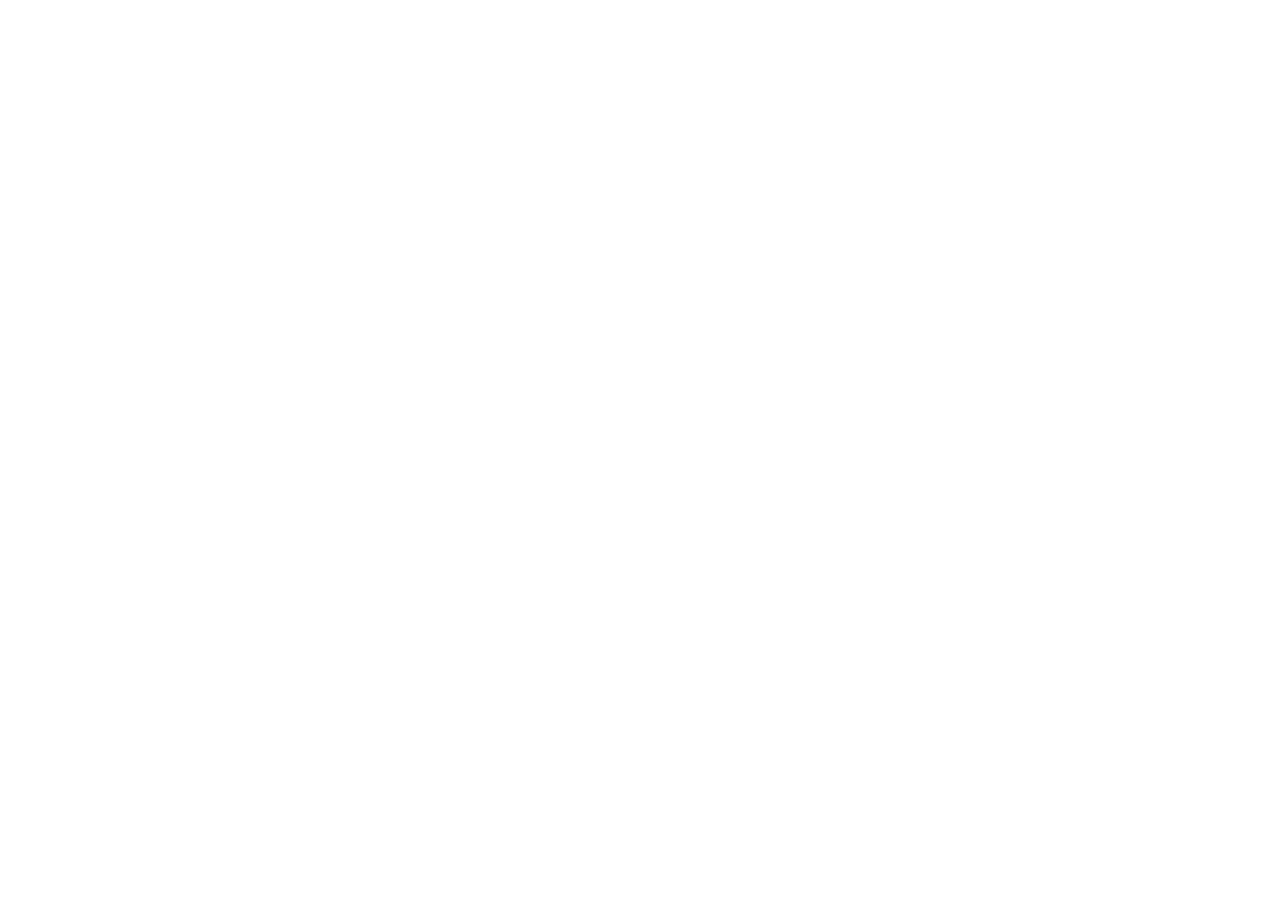
==== index.html @ e06a2d25 "commit 1" ====
<!DOCTYPE html>
<html lang="en">
<head>
    <meta charset="UTF-8">
    <meta name="viewport" content="width=device-width, initial-scale=1.0">
    <title>FitCheck</title>
</head>
<body>
    
</body>
</html>
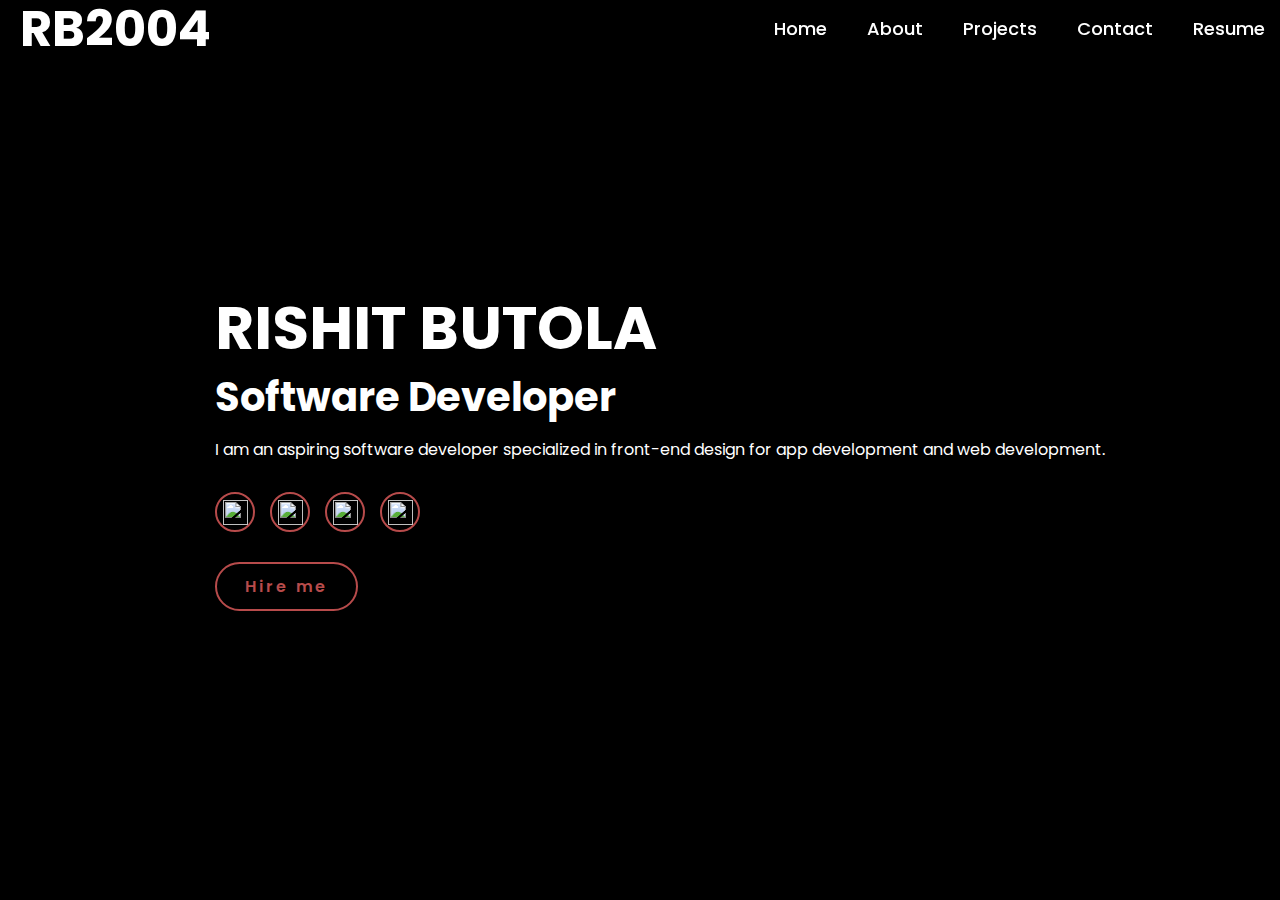
==== commit 06f14ed2: "base" ====
--- a/index.html
+++ b/index.html
@@ -1,11 +1,69 @@
 <!DOCTYPE html>
 <html lang="en">
+
 <head>
     <meta charset="UTF-8">
     <meta name="viewport" content="width=device-width, initial-scale=1.0">
-    <title>FitCheck</title>
+    <title>FitCheck-Pro</title>
+    <link rel="stylesheet" href="index.css">
 </head>
+
 <body>
-    
+
+    <nav>
+        <h1>RB2004</h1>
+        <ul class="desktop-menu">
+            <li><a href="index.html">Home</a></li>
+            <li><a href="about.html">About</a></li>
+            <li><a href="projects.html">Projects</a></li>
+            <li><a href="contact.html">Contact</a></li>
+            <li><a href="#">Resume</a></li>
+        </ul>
+
+        <div class="menu">
+            <ul>
+                <li><a href="index.html">Home</a></li>
+                <li><a href="about.html">About</a></li>
+                <li><a href="projects.html">Projects</a></li>
+                <li><a href="contact.html">Contact</a></li>
+                <li><a href="#">Resume</a></li>
+
+            </ul>
+        </div>
+
+        <div class="hamburger-menu">
+            <div class="ham-bar bar-top"></div>
+            <div class="ham-bar bar-mid"></div>
+            <div class="ham-bar bar-bottom"></div>
+        </div>
+
+    </nav>
+    <script src="index.js"></script>
+
+    <section class="home">
+        <div class="home-img">
+            <img src="purple.jpg" alt="">
+        </div>
+        <div class="home-content">
+            <h1>RISHIT BUTOLA</h1>
+            <h3 class="typing-text">Software Developer <span></span></h3>
+            <p>I am an aspiring software developer specialized in front-end design for app development and web
+                development.</p>
+            <div class="social-icons">
+                <a href="https://www.linkedin.com/in/rishit-butola-18025127a/"><i class="fa-brands fa-linkedin"></i>
+                    <img src="assets/linkedinlogo.svg" </a>
+                    <a href="https://github.com/Rbx0405"><i class="fa-brands fa-github"></i>
+                        <img src="assets/githublogo.svg" </a>
+                        <a href="mailto:rishitbutola10@gmail.com"><i class="fa-brands fa-gmail"></i>
+                            <img src="assets/gmaillogo.svg" </a>
+                            <a href="https://www.instagram.com/rishitbx04/"><i class="fa-brands fa-instagram"></i>
+                                <img src="assets/instagramlogo.svg">
+                            </a>
+            </div>
+            <a href="#" class="btn">Hire me</a>
+        </div>
+    </section>
+
 </body>
+
 </html>--- a/index.css
+++ b/index.css
@@ -0,0 +1,399 @@
+@import url('https://fonts.googleapis.com/css2?family=Poppins:wght@100;200;300;400;500;600&display=swap');
+
+* {
+    margin: 0;
+    padding: 0;
+    box-sizing: border-box;
+    text-decoration: none;
+    border: none;
+    outline: none;
+    font-family: 'Poppins', sans-serif;
+}
+
+
+html {
+    font-size: 62.5%;
+}
+
+
+body {
+    width: 100%;
+    height: 100vh;
+    overflow-x: hidden;
+    background-color: black;
+    color: white;
+}
+
+
+
+nav {
+    position: fixed;
+    top: 0;
+    width: 100%;
+    padding: 1.5rem;
+    background-color: black;
+    /* Slightly lighter dark blue */
+    display: flex;
+    justify-content: flex-end;
+    align-items: center;
+    box-shadow: 0 2px 4px rgba(0, 0, 0, 0.1);
+    /* optional */
+    transition: transform 0.3s ease;
+    /* smooth transition for hiding/showing */
+    z-index: 5;
+}
+
+nav h1 {
+    position: absolute;
+    left: 0;
+    font-size: 50px;
+    padding: 20px;
+    z-index: 0;
+}
+
+a {
+    text-decoration: none;
+    color: black;
+}
+
+.theme {
+    position: relative;
+    width: 50px;
+    /* Width of the icons */
+    height: 50px;
+    /* Height of the icons */
+    margin-left: 20px;
+    cursor: pointer;
+}
+
+nav a {
+    font-size: 1.8rem;
+    color: white;
+    margin-left: 4rem;
+    font-weight: 500;
+    transition: 0.3s ease;
+    border-bottom: 3px solid transparent;
+}
+
+nav ul {
+    list-style: none;
+}
+
+nav a:hover,
+nav a.active {
+    color: #b74b4b;
+    border-bottom: 3px solid #b74b4b;
+}
+
+
+
+@media (min-width: 980px) {
+    .desktop-menu {
+        display: flex;
+        list-style: none;
+        color: black;
+    }
+
+    .menu li {
+        padding: 20px;
+        font-size: 20px;
+        font-weight: bold;
+    }
+
+    .hamburger-menu {
+        display: none;
+    }
+
+    .menu {
+        display: none;
+    }
+}
+
+@media (max-width: 980px) {
+
+    .hamburger-menu {
+        margin-right: 10px;
+        padding: 1rem;
+        height: 50px;
+        width: 50px;
+        position: relative;
+        cursor: pointer;
+
+    }
+
+    .ham-bar {
+        position: absolute;
+        height: 4px;
+        width: 70%;
+        border-radius: 2px;
+        transform: translate(-50%, -50%);
+        background-color: white;
+        transition: transform .6s, opacity .8s, top .6s;
+    }
+
+    .bar-top {
+        top: 25%;
+    }
+
+    .bar-mid {
+        top: 50%;
+    }
+
+    .bar-bottom {
+        top: 75%;
+    }
+
+    .hamburger-menu.active .bar-top {
+        transform: translate(-50%, -50%) rotate(-315deg);
+        top: 50%;
+    }
+
+    .hamburger-menu.active .bar-mid {
+        display: none;
+    }
+
+    .hamburger-menu.active .bar-bottom {
+
+        transform: translate(-50%, -50%) rotate(-225deg);
+        top: 50%;
+    }
+
+
+    .menu {
+        position: fixed;
+        top: 0;
+        background-color: brown;
+
+        right: -75%;
+        height: 110vh;
+        width: 75%;
+        transition: right .5s;
+    }
+
+    .menu.active {
+        right: 0;
+    }
+
+
+    .desktop-menu {
+        display: none;
+    }
+
+
+    .menu {
+        display: flex;
+        justify-content: center;
+        align-items: center;
+    }
+
+    .menu ul {
+        display: flex;
+        flex-direction: column;
+
+    }
+
+    .menu li {
+        z-index: 2;
+        list-style: none;
+        font-size: 40px;
+        padding: 10px;
+        font-weight: 550;
+        color: white;
+    }
+}
+
+
+
+
+section {
+    min-height: 100vh;
+    padding: 5rem 9% 5rem;
+}
+
+.home {
+    display: flex;
+    justify-content: center;
+    align-items: center;
+    gap: 8rem;
+
+}
+
+.home .home-content h1 {
+    font-size: 6rem;
+    font-weight: 700;
+    line-height: 1.3;
+}
+
+span {
+    color: #b74b4b;
+}
+
+.home-content h3 {
+    font-size: 4rem;
+    margin-bottom: 1rem;
+    font-weight: 700;
+}
+
+.home-content p {
+    font-size: 1.6rem;
+}
+
+.home-img {
+    border-radius: 50%;
+}
+
+.home-img img {
+    position: relative;
+    width: 32vw;
+    border-radius: 50%;
+    box-shadow: 0 0 25px #b74b4b;
+    /* Fixed box-shadow syntax */
+    cursor: pointer;
+    transition: 0.2s linear;
+}
+
+.home-img img:hover {
+    font-size: 1.8rem;
+    font-weight: 500;
+}
+
+.social-icons a {
+    display: inline-flex;
+    justify-content: center;
+    align-items: center;
+    width: 4rem;
+    height: 4rem;
+    background-color: transparent;
+    border: 0.2rem solid #b74b4b;
+    font-size: 2rem;
+    border-radius: 50%;
+    margin: 3rem 1.5rem 3rem 0;
+    transition: 0.3s ease;
+    color: #b74b4b;
+}
+
+.social-icons a:hover {
+    color: black;
+    transform: scale(1.3) translateY(-5px);
+    background-color: #b74b4b;
+    box-shadow: 0 0 25px #b74b4b;
+}
+
+.btn {
+    display: inline-block;
+    padding: 1rem 2.8rem;
+    background-color: black;
+    border-radius: 4rem;
+    font-size: 1.6rem;
+    color: #b74b4b;
+    letter-spacing: 0.3rem;
+    font-weight: 600;
+    border: 2px solid #b74b4b;
+    transition: 0.3s ease;
+    cursor: pointer;
+}
+
+.btn:hover {
+    transform: scale(1.03);
+    /* Fixed transform scale */
+    background-color: #b74b4b;
+    color: black;
+    box-shadow: 0 0 25px #b74b4b;
+}
+
+.typing-text {
+    font-size: 34px;
+    font-weight: 600;
+    min-width: 280px;
+}
+
+.typing-text span {
+    position: relative;
+}
+
+.typing-text span::before {
+    content: "software Developer";
+    color: #b74b4b;
+    animation: words 20s infinite;
+}
+
+.typing-text span::after {
+    content: "";
+    background-color: black;
+    position: absolute;
+    width: calc(100% + 8px);
+    height: 100%;
+    border-left: 3px solid black;
+    right: -8px;
+    /* Added px unit */
+    animation: cursor 0.6s infinite;
+}
+
+.social-icons img {
+    width: 25px;
+    height: 25px;
+}
+
+@keyframes cursor {
+    to {
+        border-left: 3px solid #b74b4b;
+    }
+}
+
+@keyframes words {
+
+    0%,
+    20% {
+        content: "Web Developer";
+    }
+
+    21%,
+    40% {
+        content: "Developer";
+    }
+
+    41%,
+    60% {
+        content: "Hello World!";
+    }
+
+    61%,
+    80% {
+        content: "You Tripping!";
+    }
+
+    81%,
+    100% {
+        content: "You need Sleep!";
+    }
+}
+
+@media (min-width: 1000px) {
+    .home {
+        gap: 4rem;
+    }
+
+}
+
+@media (max-width: 1000px) {
+    .home {
+        flex-direction: column;
+        margin: 5rem 4rem;
+    }
+
+    .home .home-content h3 {
+        font-size: 2.5rem;
+    }
+
+    .home-content h1 {
+        font-size: 5rem;
+    }
+
+    .home-img img {
+        width: 70vw;
+        margin-top: 4rem;
+    }
+
+
+
+}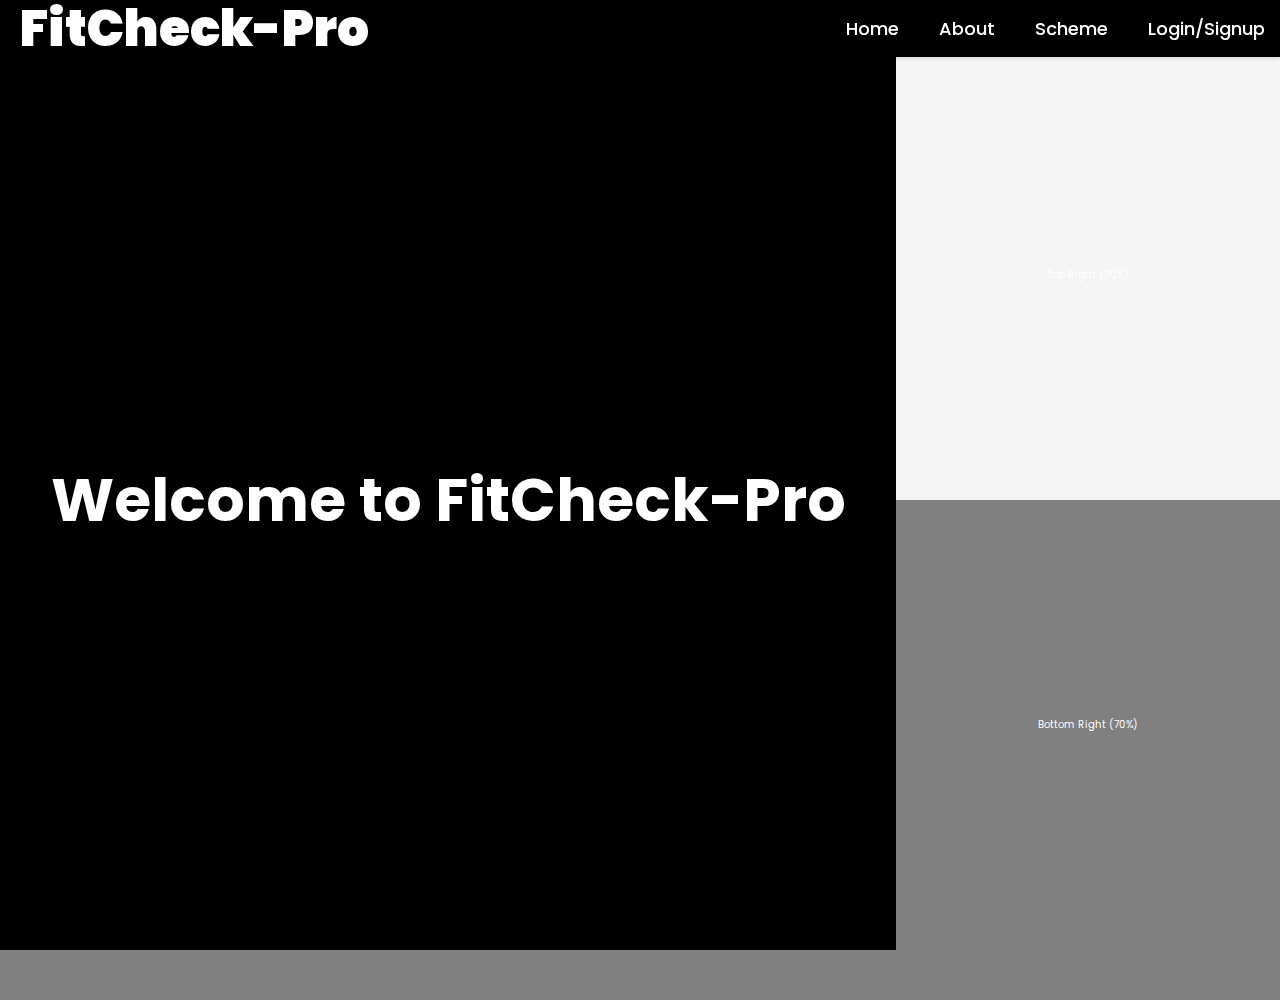
==== commit 95b2311f: "added divisions for main page" ====
--- a/index.html
+++ b/index.html
@@ -6,27 +6,26 @@
     <meta name="viewport" content="width=device-width, initial-scale=1.0">
     <title>FitCheck-Pro</title>
     <link rel="stylesheet" href="index.css">
+    <link rel="stylesheet" href="home.css">
 </head>
 
 <body>
 
     <nav>
-        <h1>RB2004</h1>
+        <h1><strong>FitCheck-Pro</strong></h1><br>
         <ul class="desktop-menu">
             <li><a href="index.html">Home</a></li>
             <li><a href="about.html">About</a></li>
-            <li><a href="projects.html">Projects</a></li>
-            <li><a href="contact.html">Contact</a></li>
-            <li><a href="#">Resume</a></li>
+            <li><a href="projects.html">Scheme</a></li>
+            <li><a href="contact.html">Login/Signup</a></li>
         </ul>
 
         <div class="menu">
             <ul>
                 <li><a href="index.html">Home</a></li>
                 <li><a href="about.html">About</a></li>
-                <li><a href="projects.html">Projects</a></li>
-                <li><a href="contact.html">Contact</a></li>
-                <li><a href="#">Resume</a></li>
+                <li><a href="projects.html">Scheme</a></li>
+                <li><a href="contact.html">Login/Signup</a></li>
 
             </ul>
         </div>
@@ -41,29 +40,18 @@
     <script src="index.js"></script>
 
     <section class="home">
-        <div class="home-img">
-            <img src="purple.jpg" alt="">
+        <div class="home-content">
+        <div class="container">
+            <div class="top-right">Top Right (30%)</div>
+            <div class="left">
+               <h1>Welcome to FitCheck-Pro</h1>
+            </div>
+            <div class="bottom-right">Bottom Right (70%)</div>
         </div>
-        <div class="home-content">
-            <h1>RISHIT BUTOLA</h1>
-            <h3 class="typing-text">Software Developer <span></span></h3>
-            <p>I am an aspiring software developer specialized in front-end design for app development and web
-                development.</p>
-            <div class="social-icons">
-                <a href="https://www.linkedin.com/in/rishit-butola-18025127a/"><i class="fa-brands fa-linkedin"></i>
-                    <img src="assets/linkedinlogo.svg" </a>
-                    <a href="https://github.com/Rbx0405"><i class="fa-brands fa-github"></i>
-                        <img src="assets/githublogo.svg" </a>
-                        <a href="mailto:rishitbutola10@gmail.com"><i class="fa-brands fa-gmail"></i>
-                            <img src="assets/gmaillogo.svg" </a>
-                            <a href="https://www.instagram.com/rishitbx04/"><i class="fa-brands fa-instagram"></i>
-                                <img src="assets/instagramlogo.svg">
-                            </a>
             </div>
-            <a href="#" class="btn">Hire me</a>
+            
+            
         </div>
-    </section>
-
 </body>
 
 </html>--- a/index.css
+++ b/index.css
@@ -20,7 +20,7 @@
     width: 100%;
     height: 100vh;
     overflow-x: hidden;
-    background-color: black;
+    background-color: grey;
     color: white;
 }
 
@@ -81,8 +81,8 @@
 
 nav a:hover,
 nav a.active {
-    color: #b74b4b;
-    border-bottom: 3px solid #b74b4b;
+    color: grey;
+    border-bottom: 3px solid grey;
 }
 
 
@@ -162,7 +162,7 @@
     .menu {
         position: fixed;
         top: 0;
-        background-color: brown;
+        background-color: black;
 
         right: -75%;
         height: 110vh;
@@ -296,9 +296,9 @@
 .btn:hover {
     transform: scale(1.03);
     /* Fixed transform scale */
-    background-color: #b74b4b;
+    background-color: grey;
     color: black;
-    box-shadow: 0 0 25px #b74b4b;
+    box-shadow: 0 0 25px grey;
 }
 
 .typing-text {
@@ -313,7 +313,7 @@
 
 .typing-text span::before {
     content: "software Developer";
-    color: #b74b4b;
+    color: grey;
     animation: words 20s infinite;
 }
 
@@ -336,35 +336,7 @@
 
 @keyframes cursor {
     to {
-        border-left: 3px solid #b74b4b;
-    }
-}
-
-@keyframes words {
-
-    0%,
-    20% {
-        content: "Web Developer";
-    }
-
-    21%,
-    40% {
-        content: "Developer";
-    }
-
-    41%,
-    60% {
-        content: "Hello World!";
-    }
-
-    61%,
-    80% {
-        content: "You Tripping!";
-    }
-
-    81%,
-    100% {
-        content: "You need Sleep!";
+        border-left: 3px solid grey;
     }
 }
 
--- a/home.css
+++ b/home.css
@@ -0,0 +1,49 @@
+p{
+   color: white;
+}
+.container {
+   display: grid;
+   grid-template-rows: 1fr 1fr;
+   /* Two equal rows */
+   grid-template-columns: 70% 30%;
+   /* 70:30 ratio for top row */
+   height: 100vh;
+   /* Full viewport height */
+   width: 100vw;
+   /* Full viewport width */
+}
+
+
+
+.top-right {
+   grid-column: 2 / 3;
+   /* Second column */
+   grid-row: 1 / 2;
+   /* First row */
+   background-color: whitesmoke;
+   display: flex;
+   align-items: center;
+   justify-content: center;
+}
+
+.left {
+   grid-column: 1 / 2;
+   /* First column */
+   grid-row: 1/ 3;
+   /* Second row */
+   background-color: black;
+   display: flex;
+   align-items: center;
+   justify-content: center;
+}
+
+.bottom-right {
+   grid-column: 2 / 3;
+   /* Second column */
+   grid-row: 2 / 3;
+   /* Second row */
+   background-color: grey;
+   display: flex;
+   align-items: center;
+   justify-content: center;
+}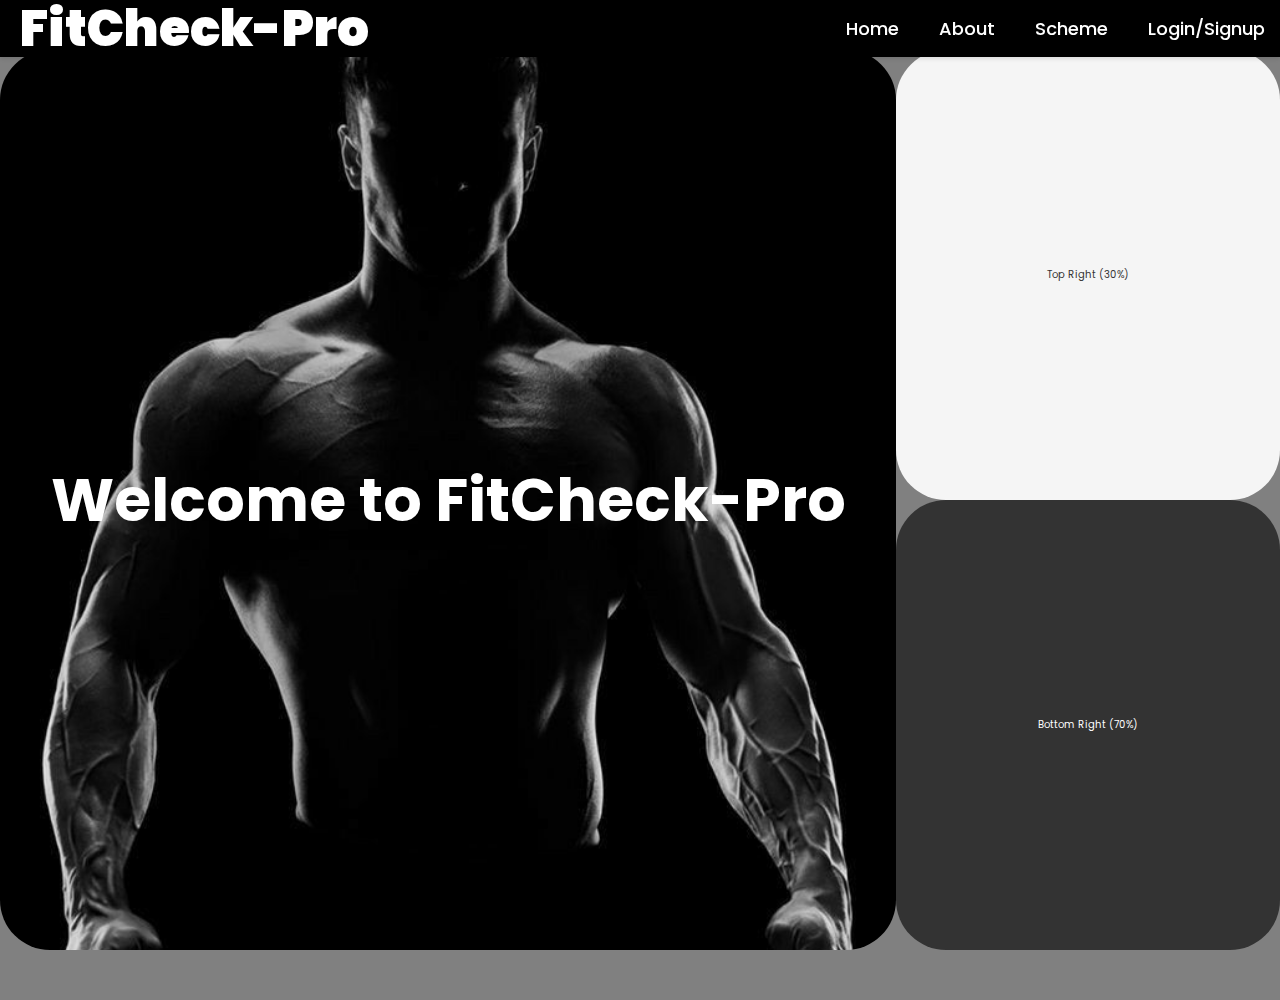
==== commit b7586a50: "added login signup, need better bg img" ====
--- a/index.html
+++ b/index.html
@@ -17,7 +17,7 @@
             <li><a href="index.html">Home</a></li>
             <li><a href="about.html">About</a></li>
             <li><a href="projects.html">Scheme</a></li>
-            <li><a href="contact.html">Login/Signup</a></li>
+            <li><a href="Login.html">Login/Signup</a></li>
         </ul>
 
         <div class="menu">
@@ -25,7 +25,7 @@
                 <li><a href="index.html">Home</a></li>
                 <li><a href="about.html">About</a></li>
                 <li><a href="projects.html">Scheme</a></li>
-                <li><a href="contact.html">Login/Signup</a></li>
+                <li><a href="Login.html">Login/Signup</a></li>
 
             </ul>
         </div>
--- a/index.css
+++ b/index.css
@@ -225,7 +225,7 @@
 }
 
 span {
-    color: #b74b4b;
+    color: #333333;
 }
 
 .home-content h3 {
@@ -246,7 +246,7 @@
     position: relative;
     width: 32vw;
     border-radius: 50%;
-    box-shadow: 0 0 25px #b74b4b;
+    box-shadow: 0 0 25px #333333;
     /* Fixed box-shadow syntax */
     cursor: pointer;
     transition: 0.2s linear;
@@ -296,9 +296,9 @@
 .btn:hover {
     transform: scale(1.03);
     /* Fixed transform scale */
-    background-color: grey;
+    background-color: #333333;
     color: black;
-    box-shadow: 0 0 25px grey;
+    box-shadow: 0 0 25px #333333;
 }
 
 .typing-text {
@@ -313,7 +313,7 @@
 
 .typing-text span::before {
     content: "software Developer";
-    color: grey;
+    color: #333333;
     animation: words 20s infinite;
 }
 
@@ -336,7 +336,7 @@
 
 @keyframes cursor {
     to {
-        border-left: 3px solid grey;
+        border-left: 3px solid #333333;
     }
 }
 
--- a/home.css
+++ b/home.css
@@ -1,6 +1,7 @@
 p{
    color: white;
 }
+
 .container {
    display: grid;
    grid-template-rows: 1fr 1fr;
@@ -14,8 +15,9 @@
 }
 
 
-
+/*the divisons of the home page*/
 .top-right {
+   color: #333333;
    grid-column: 2 / 3;
    /* Second column */
    grid-row: 1 / 2;
@@ -24,6 +26,7 @@
    display: flex;
    align-items: center;
    justify-content: center;
+   border-radius: 50px 50px 50px 50px;
 }
 
 .left {
@@ -32,9 +35,18 @@
    grid-row: 1/ 3;
    /* Second row */
    background-color: black;
+   background-image: url('assets/eb4cefe0c24c3e3010394ae4bfd3c9b8.jpg');
+      /* Path to your image */
+      background-size: cover;
+      /* Ensures the image covers the entire division */
+      background-position: center;
+      /* Centers the image */
+      background-repeat: no-repeat;
+      /* Prevents repeating the image */
    display: flex;
    align-items: center;
    justify-content: center;
+   border-radius: 50px 50px 50px 50px;
 }
 
 .bottom-right {
@@ -42,8 +54,9 @@
    /* Second column */
    grid-row: 2 / 3;
    /* Second row */
-   background-color: grey;
+   background-color: #333333;
    display: flex;
    align-items: center;
    justify-content: center;
+   border-radius: 50px 50px 50px 50px;
 }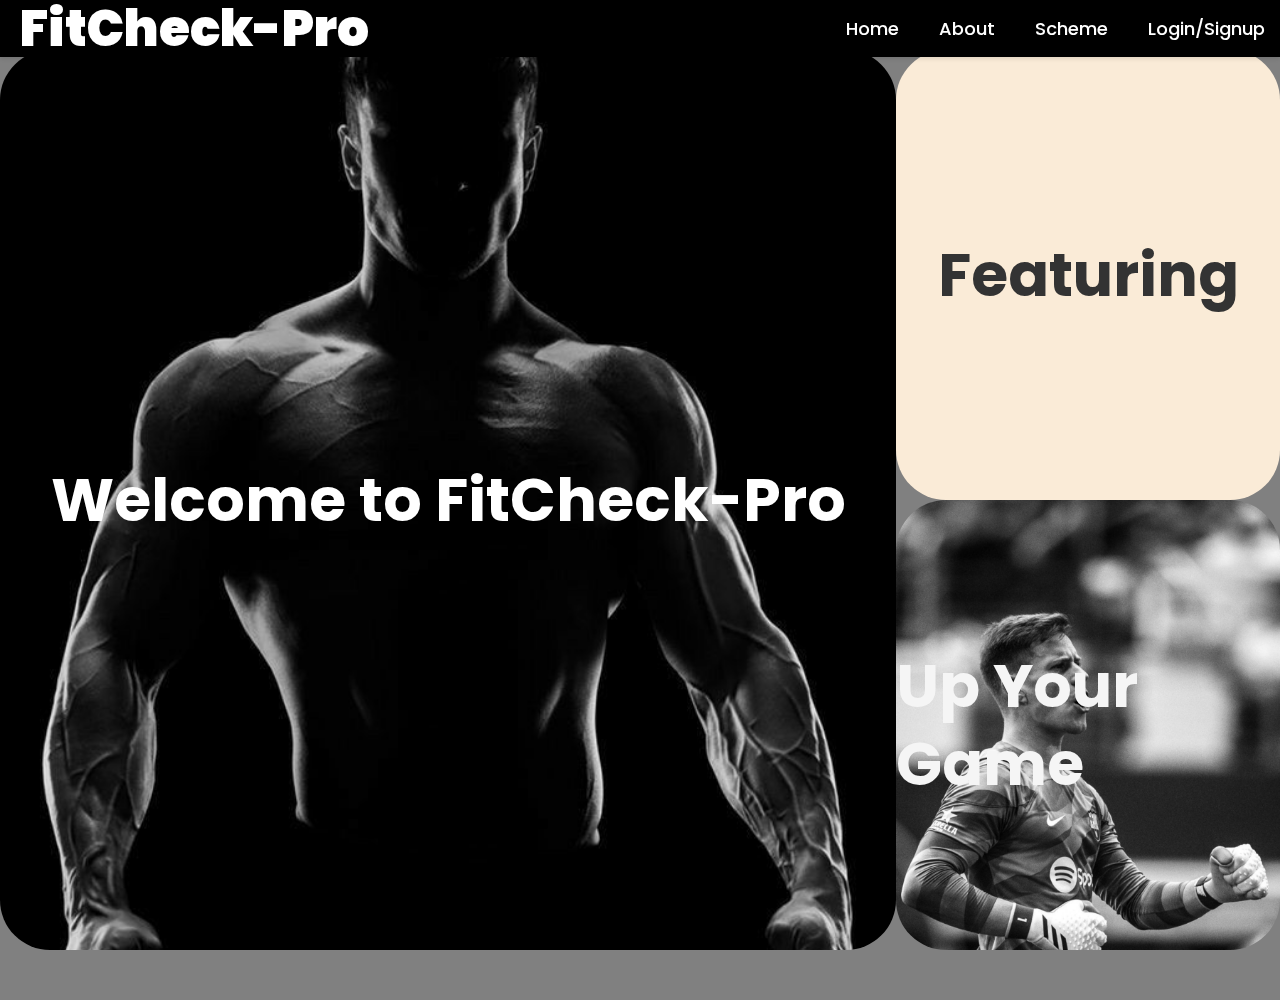
==== commit 89c28bab: "top right section left" ====
--- a/index.html
+++ b/index.html
@@ -42,11 +42,15 @@
     <section class="home">
         <div class="home-content">
         <div class="container">
-            <div class="top-right">Top Right (30%)</div>
+            <div class="top-right">
+                <h1>Featuring</h1>
+            </div>
             <div class="left">
                <h1>Welcome to FitCheck-Pro</h1>
             </div>
-            <div class="bottom-right">Bottom Right (70%)</div>
+            <div class="bottom-right">
+                <h1> Up Your Game</h1>
+            </div>
         </div>
             </div>
             
--- a/home.css
+++ b/home.css
@@ -22,7 +22,8 @@
    /* Second column */
    grid-row: 1 / 2;
    /* First row */
-   background-color: whitesmoke;
+   background-color: antiquewhite;
+   align-items: center;
    display: flex;
    align-items: center;
    justify-content: center;
@@ -55,8 +56,11 @@
    grid-row: 2 / 3;
    /* Second row */
    background-color: #333333;
+   background-image: url('assets/a838f5400ca2d8bad30f4e1f6776c130.jpg');
+   background-size: cover;
    display: flex;
    align-items: center;
    justify-content: center;
    border-radius: 50px 50px 50px 50px;
+   color: whitesmoke;
 }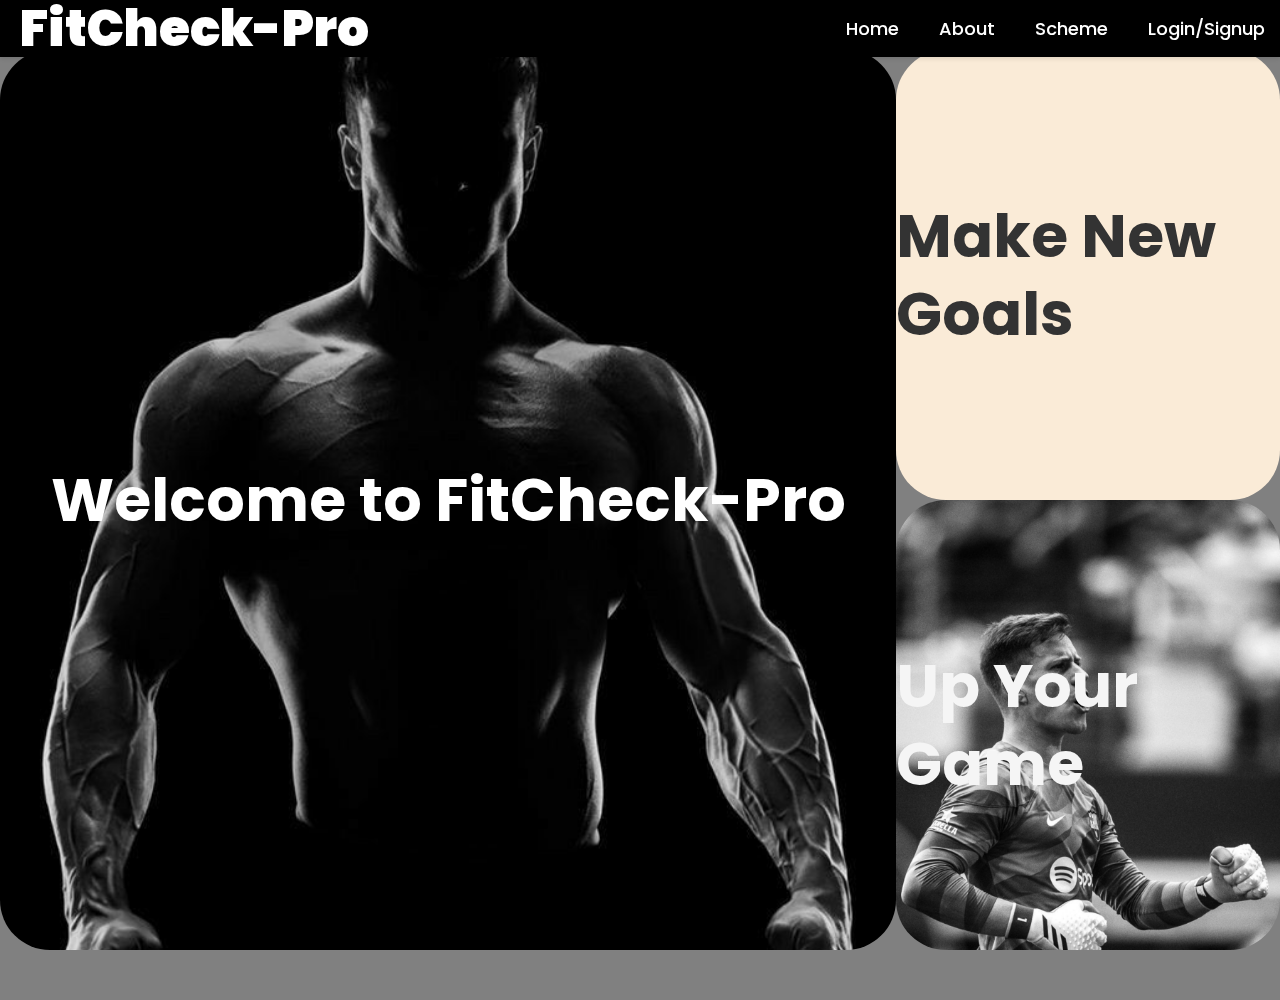
==== commit 9ffc90b9: "made home page login page, needa fix bug in about page" ====
--- a/index.html
+++ b/index.html
@@ -16,7 +16,7 @@
         <ul class="desktop-menu">
             <li><a href="index.html">Home</a></li>
             <li><a href="about.html">About</a></li>
-            <li><a href="projects.html">Scheme</a></li>
+            <li><a href="scheme.html">Scheme</a></li>
             <li><a href="Login.html">Login/Signup</a></li>
         </ul>
 
@@ -24,7 +24,7 @@
             <ul>
                 <li><a href="index.html">Home</a></li>
                 <li><a href="about.html">About</a></li>
-                <li><a href="projects.html">Scheme</a></li>
+                <li><a href="scheme.html">Scheme</a></li>
                 <li><a href="Login.html">Login/Signup</a></li>
 
             </ul>
@@ -43,7 +43,8 @@
         <div class="home-content">
         <div class="container">
             <div class="top-right">
-                <h1>Featuring</h1>
+                <h1>Make New Goals</h1>
+
             </div>
             <div class="left">
                <h1>Welcome to FitCheck-Pro</h1>
@@ -56,6 +57,7 @@
             
             
         </div>
+
 </body>
 
 </html>--- a/home.css
+++ b/home.css
@@ -14,7 +14,6 @@
    /* Full viewport width */
 }
 
-
 /*the divisons of the home page*/
 .top-right {
    color: #333333;
@@ -28,8 +27,13 @@
    align-items: center;
    justify-content: center;
    border-radius: 50px 50px 50px 50px;
+   transition: ease-in-out 0.2s;
 }
+.top-right:hover{
+   transform: scale(1.1);
+   
 
+}
 .left {
    grid-column: 1 / 2;
    /* First column */
@@ -48,6 +52,10 @@
    align-items: center;
    justify-content: center;
    border-radius: 50px 50px 50px 50px;
+   transition: ease-in-out 0.2s;
+}
+.left:hover{
+   transform: scale(1.1);
 }
 
 .bottom-right {
@@ -63,4 +71,8 @@
    justify-content: center;
    border-radius: 50px 50px 50px 50px;
    color: whitesmoke;
-}+   transition: ease-in-out 0.2s;
+}
+.bottom-right:hover{
+   transform: scale(1.1);
+}
